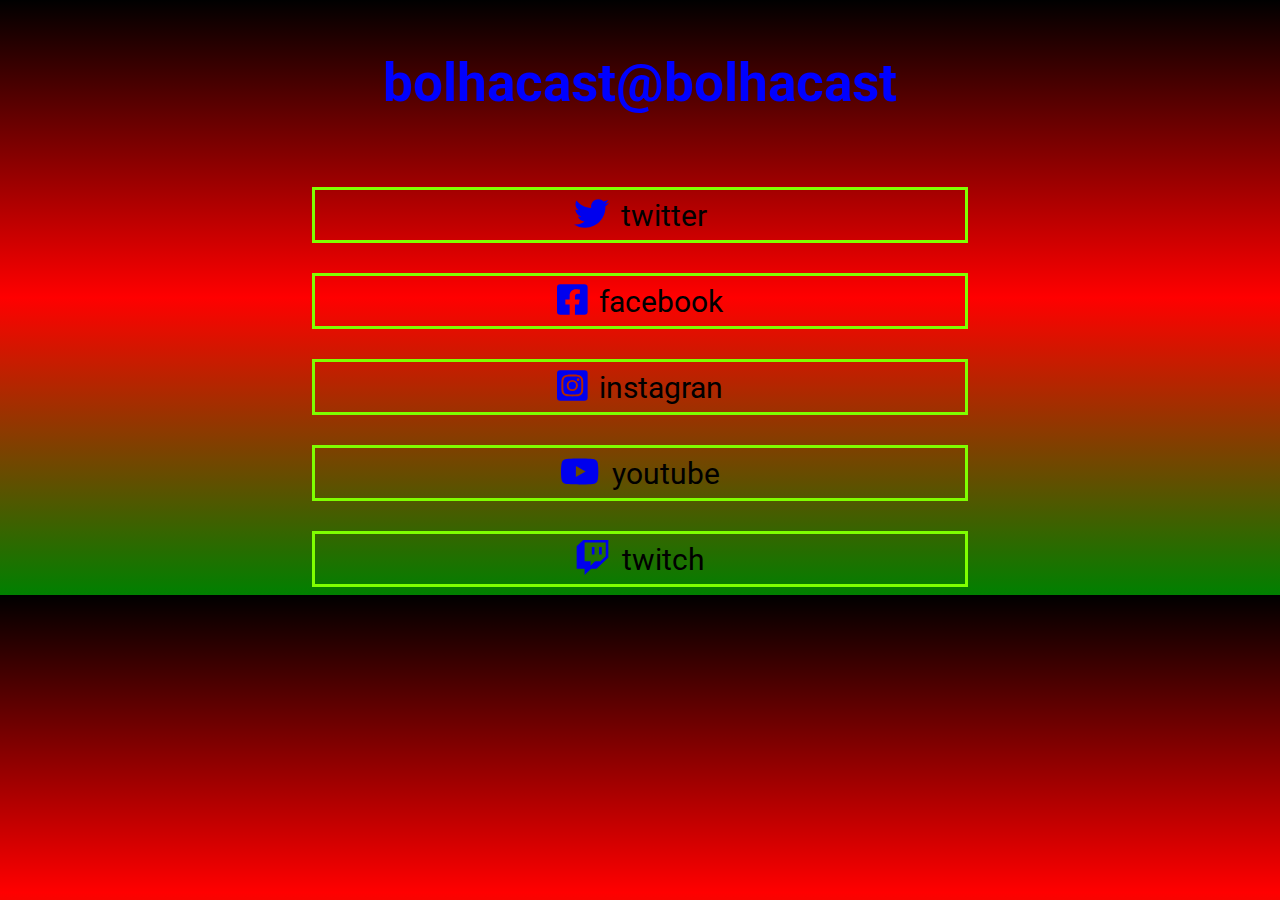
==== index.html @ 8fdf5f22 "codificação do css/html" ====
<!DOCTYPE html>
<html lang="pt-br">

<head>
    <meta charset="UTF-8">
    <meta name="viewport" content="width=device-width, initial-scale=1.0">
    <title>Bolhacast</title>
    <link rel="stylesheet" type="text/css" href="assets/css/global.css" media="screen" />
    <link href="https://fonts.googleapis.com/css2?family=Roboto:wght@400;700&display=swap" rel="stylesheet">
</head>

<body>
    <div class="foto-cabecalho">
        <img src="https://via.placeholder.com/250x250" alt="">
    </div>

    <div class="title">
        <h2>bolhacast@bolhacast</h2>
    </div>
    <div class="big-box">
        <div class="general-box">
            <div class="imag-networks">
                <a class="link-twitter" href="#">
                    <i class="fab fa-twitter"></i>
                </a>
            </div>
            <div class="text-networks">
                <p>twitter</p>
            </div>
        </div>
    </div>

    <div class="big-box">
        <div class="general-box">
            <div class="imag-networks">
                <a class="link-facebook" href="#">
                    <i class="fab fa-facebook-square"></i>
                </a>
            </div>

            <div class="text-networks">
                <p>facebook</p>
            </div>
        </div>
    </div>

    <div class="big-box">
        <div class="general-box">
            <div class="imag-networks">
                <a class="link-instagram" href="#">
                    <i class="fab fa-instagram-square"></i>
                </a>
            </div>

            <div class="text-networks">
                <p>instagran</p>
            </div>
        </div>
    </div>

    <div class="big-box">
        <div class="general-box">
            <div class="imag-networks">
                <a class="link-youtube" href="#">
                    <i class="fab fa-youtube"></i>
                </a>
            </div>

            <div class="text-networks">
                <p>youtube</p>
            </div>
        </div>
    </div>

    <div class="big-box">
        <div class="general-box">
            <div class="imag-networks">
                <a class="link-twitch" href="#">
                    <i class="fab fa-twitch"></i>
                </a>
            </div>

            <div class="text-networks">
                <p>twitch</p>
            </div>
        </div>
    </div>


    <script src="libs/fontawesome-free-5.13.1-web/js/all.min.js"></script>
</body>

</html>
---- assets/css/global.css ----
*{
    padding: 0;
    outline: 0;
    border: 0;
}
h1,h2,h3,h4,p,span,a,button,input{
    font-family: "Roboto", sans-serif;
}
body{
    background-image: linear-gradient(#000, red, green);
}


/* imagen do cabeçalho */
.foto-cabecalho{
    
     display: flex;
    justify-content: center;
 }
 
 .title{
    color: blue;
     text-align: center;
     font-size: 35px;
 }
 .big-box{
     display: flex;
     justify-content: center;
 }
 .general-box{
     display: flex;
     flex-direction: row;
      justify-content: center; 
     border-width: medium;
     border-style: solid;
     border-color: chartreuse;
     width: 650px;
    height: 50px;
    align-items: center;
    margin-top: 30px;
      
 }
 .imag-networks{
    /* margin-top: 38px; */
    margin-right: 0.75rem;
    display: flex;
     font-size: 35px;   
 }
 .text-networks{
     display: flex;
     font-size: 30px;
     /* margin-left: 20px; */
 }
 .link-twitter:hover{
     color: green;
 }
 .link-facebook:hover{
     color: green;
 }
 .link-instagram:hover{
     color: green;
 }
 .link-youtube:hover{
     color: green;
 }
 .link-twitch:hover{
     color: green;
 }
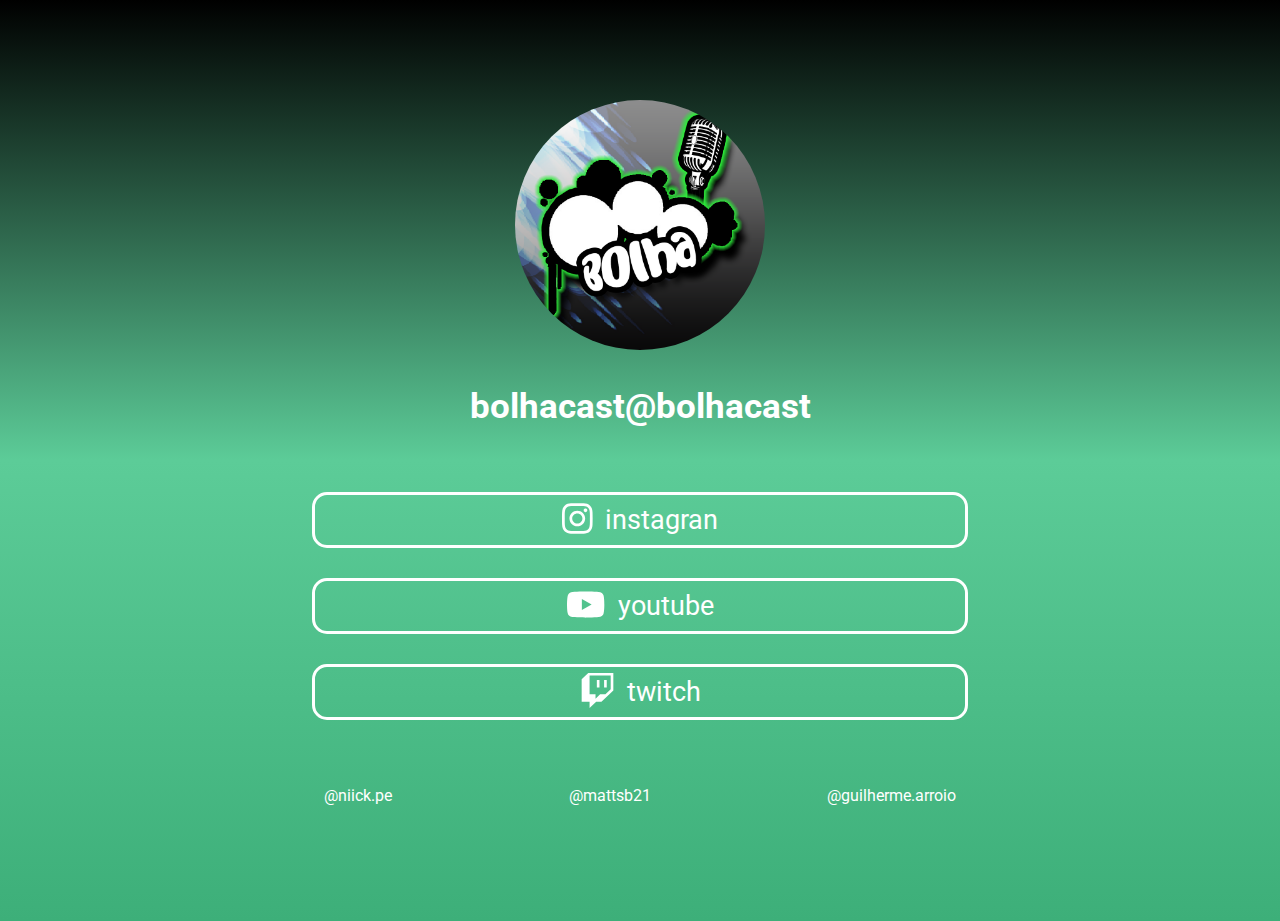
==== commit 5714cbd5: "atualização de toda página" ====
--- a/index.html
+++ b/index.html
@@ -10,15 +10,15 @@
 </head>
 
 <body>
-    <div class="foto-cabecalho">
-        <img src="https://via.placeholder.com/250x250" alt="">
+    <div class="fotocabecalho">
+        <img class="imagen-cabecalho" src="imagens/Bolha-podcast.png" alt="Bolha-podcast">
     </div>
 
     <div class="title">
-        <h2>bolhacast@bolhacast</h2>
+        <h3>bolhacast@bolhacast</h3>
     </div>
-    <div class="big-box">
-        <div class="general-box">
+    <!-- <div class="big-box">
+        <div class="general-box box-twitter">
             <div class="imag-networks">
                 <a class="link-twitter" href="#">
                     <i class="fab fa-twitter"></i>
@@ -28,10 +28,10 @@
                 <p>twitter</p>
             </div>
         </div>
-    </div>
+    </div> -->
 
-    <div class="big-box">
-        <div class="general-box">
+    <!-- <div class="big-box">
+        <div class="general-box box-facebook">
             <div class="imag-networks">
                 <a class="link-facebook" href="#">
                     <i class="fab fa-facebook-square"></i>
@@ -42,13 +42,13 @@
                 <p>facebook</p>
             </div>
         </div>
-    </div>
+    </div> -->
 
     <div class="big-box">
-        <div class="general-box">
+        <div class="general-box box-instagram">
             <div class="imag-networks">
-                <a class="link-instagram" href="#">
-                    <i class="fab fa-instagram-square"></i>
+                <a class="link-instagram" href=" https://www.instagram.com/bolhacast/">
+                    <i class="fab fa-instagram"></i>
                 </a>
             </div>
 
@@ -59,9 +59,9 @@
     </div>
 
     <div class="big-box">
-        <div class="general-box">
+        <div class="general-box box-youtube">
             <div class="imag-networks">
-                <a class="link-youtube" href="#">
+                <a class="link-youtube" href="https://www.youtube.com/channel/UCCIGDnCtrtHBBn8G3YJVVFg">
                     <i class="fab fa-youtube"></i>
                 </a>
             </div>
@@ -73,9 +73,9 @@
     </div>
 
     <div class="big-box">
-        <div class="general-box">
+        <div class="general-box box-twitch">
             <div class="imag-networks">
-                <a class="link-twitch" href="#">
+                <a class="link-twitch" href="https://www.twitch.tv/bolhacast">
                     <i class="fab fa-twitch"></i>
                 </a>
             </div>
@@ -86,6 +86,17 @@
         </div>
     </div>
 
+    <div class="Members-address">
+    <div class="address-nic" >
+        <p><a href=" https://www.instagram.com/niick.pe/"> @niick.pe </a></p>
+    </div>
+    <div class="address-matts">
+        <p><a href="https://www.instagram.com/mattsb21/"> @mattsb21 </a></p>
+    </div>
+    <div class="address-guilherme">
+        <p><a href=" https://www.instagram.com/guilherme.arroio/"> @guilherme.arroio</a></p>    
+    </div>
+</div>
 
     <script src="libs/fontawesome-free-5.13.1-web/js/all.min.js"></script>
 </body>
--- a/assets/css/global.css
+++ b/assets/css/global.css
@@ -7,21 +7,26 @@
     font-family: "Roboto", sans-serif;
 }
 body{
-    background-image: linear-gradient(#000, red, green);
+    background-image: linear-gradient(#000, rgb(92, 204, 152), rgb(61, 175, 121));
 }
 
 
 /* imagen do cabeçalho */
-.foto-cabecalho{
-    
-     display: flex;
+.fotocabecalho{
+  display: flex;
     justify-content: center;
+    margin-top: 100px;
+}
+.imagen-cabecalho{
+     max-width: 250px;
+     border-radius: 150px;
+     
  }
  
  .title{
-    color: blue;
+    color: white;
      text-align: center;
-     font-size: 35px;
+     font-size: 30px;
  }
  .big-box{
      display: flex;
@@ -33,37 +38,80 @@
       justify-content: center; 
      border-width: medium;
      border-style: solid;
-     border-color: chartreuse;
+     border-radius: 15px;
+     border-color: white;
+      
      width: 650px;
     height: 50px;
     align-items: center;
     margin-top: 30px;
       
  }
- .imag-networks{
-    /* margin-top: 38px; */
+ .general-box:hover{
+    background-color:rgb(45, 45, 46);
+    transition: 0.2s;
+ }
+ /* .box-twitter:hover .link-twitter, .box-twitter:hover .text-networks p{
+    color:rgb(0,172,237);
+}
+.box-facebook:hover .link-facebook, .box-facebook:hover .text-networks p{
+color: #3b5998;
+} */
+.box-instagram:hover .link-instagram, .box-instagram:hover .text-networks p{
+    color:  #517fa4;
+}
+.box-youtube:hover .link-youtube, .box-youtube:hover .text-networks p{
+    color: #bb0000;
+}
+.box-twitch:hover .link-twitch, .box-twitch:hover .text-networks p{
+    color: #6441a5;
+}
+ .imag-networks{ 
     margin-right: 0.75rem;
     display: flex;
      font-size: 35px;   
  }
  .text-networks{
      display: flex;
-     font-size: 30px;
-     /* margin-left: 20px; */
+     font-size: 27px;
+     color: white;
  }
- .link-twitter:hover{
-     color: green;
- }
+.imag-networks a{
+    color: white;
+}
+ 
  .link-facebook:hover{
-     color: green;
+     color: #3b5998;
  }
  .link-instagram:hover{
-     color: green;
+     color: #517fa4;
  }
  .link-youtube:hover{
-     color: green;
+     color: #bb0000;
  }
  .link-twitch:hover{
-     color: green;
+     color:  #6441a5;
  }
- + .Members-address{
+     display: flex;
+     flex-direction: row;
+     justify-content: space-between;  
+     width: 50%;
+     margin: auto;
+     margin-top: 50px;
+     margin-bottom: 100px;
+ }
+ .Members-address a{
+     color: white;
+     text-decoration: none;
+ }
+ /* .address-nic{
+     margin-right: 70px;
+ }
+ .address-matts{
+     margin-right: 70px;
+ }
+
+ .address-guilherme{
+     margin-right: 70px;
+ } */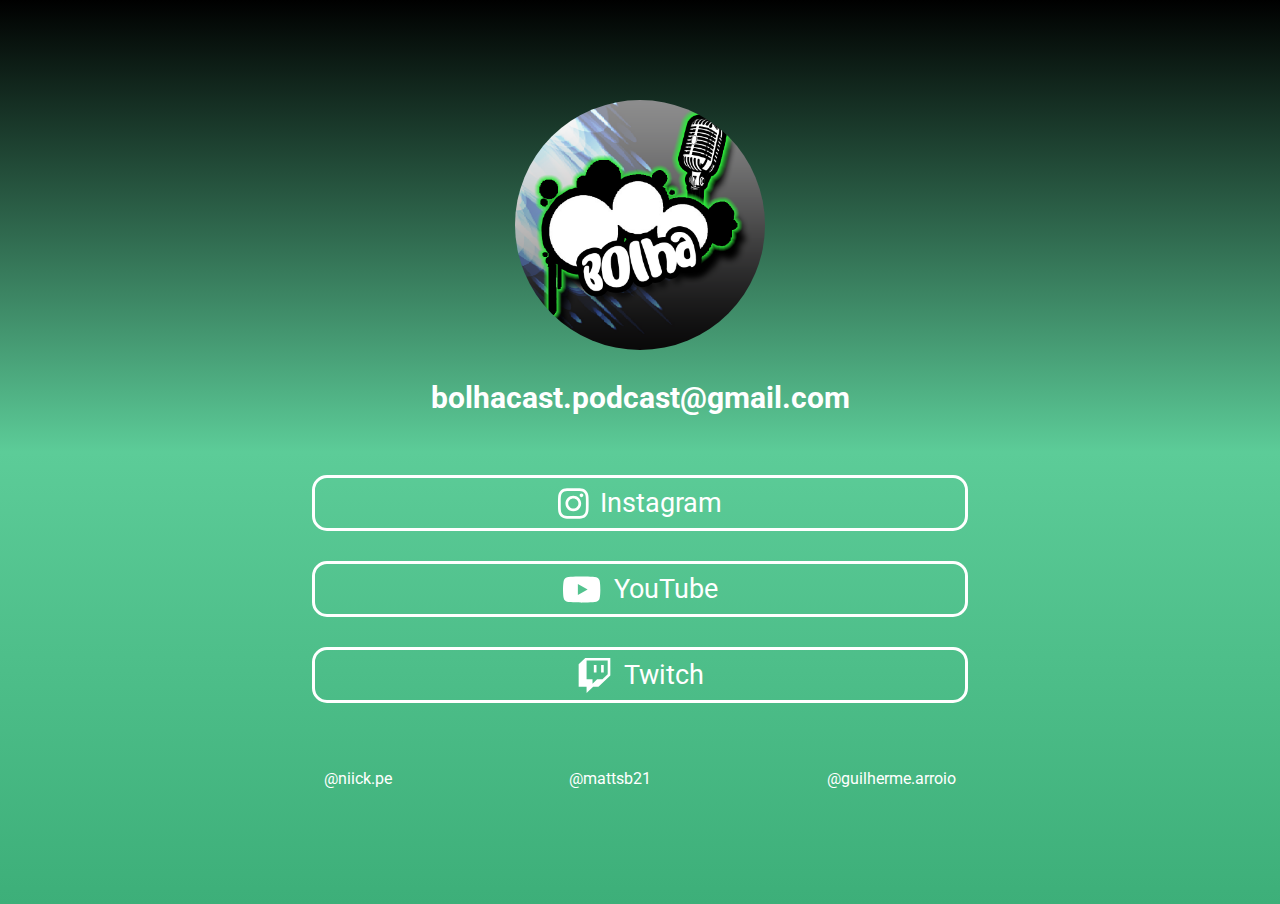
==== commit 172daf85: "atualização da pagina" ====
--- a/index.html
+++ b/index.html
@@ -15,88 +15,61 @@
     </div>
 
     <div class="title">
-        <h3>bolhacast@bolhacast</h3>
+        <h3><a class="address" href="mailto:bolhacast.podcast@gmail.com">bolhacast.podcast@gmail.com</a></h3>
     </div>
-    <!-- <div class="big-box">
-        <div class="general-box box-twitter">
-            <div class="imag-networks">
-                <a class="link-twitter" href="#">
-                    <i class="fab fa-twitter"></i>
-                </a>
-            </div>
-            <div class="text-networks">
-                <p>twitter</p>
-            </div>
-        </div>
-    </div> -->
-
-    <!-- <div class="big-box">
-        <div class="general-box box-facebook">
-            <div class="imag-networks">
-                <a class="link-facebook" href="#">
-                    <i class="fab fa-facebook-square"></i>
-                </a>
-            </div>
-
-            <div class="text-networks">
-                <p>facebook</p>
-            </div>
-        </div>
-    </div> -->
 
     <div class="big-box">
         <div class="general-box box-instagram">
-            <div class="imag-networks">
-                <a class="link-instagram" href=" https://www.instagram.com/bolhacast/">
+            <a class="link-instagram" href=" https://www.instagram.com/bolhacast/">
+                <div class="imag-networks-instagram">
                     <i class="fab fa-instagram"></i>
-                </a>
-            </div>
+                </div>
+                <div class="text-networks">
+                    <p>Instagram</p>
+                </div>
+            </a>
+        </div>
 
-            <div class="text-networks">
-                <p>instagran</p>
-            </div>
-        </div>
+
     </div>
 
     <div class="big-box">
         <div class="general-box box-youtube">
-            <div class="imag-networks">
-                <a class="link-youtube" href="https://www.youtube.com/channel/UCCIGDnCtrtHBBn8G3YJVVFg">
+            <a class="link-youtube" href="https://www.youtube.com/channel/UCCIGDnCtrtHBBn8G3YJVVFg">
+                <div class="imag-networks-youtube">
                     <i class="fab fa-youtube"></i>
-                </a>
-            </div>
-
-            <div class="text-networks">
-                <p>youtube</p>
-            </div>
+                </div>
+                <div class="text-networks">
+                    <p>YouTube</p>
+                </div>
+            </a>
         </div>
     </div>
 
     <div class="big-box">
         <div class="general-box box-twitch">
-            <div class="imag-networks">
-                <a class="link-twitch" href="https://www.twitch.tv/bolhacast">
+            <a class="link-twitch" href="https://www.twitch.tv/bolhacast">
+                <div class="imag-networks-twitch">
                     <i class="fab fa-twitch"></i>
-                </a>
-            </div>
-
-            <div class="text-networks">
-                <p>twitch</p>
-            </div>
+                </div>
+                <div class="text-networks">
+                    <p>Twitch</p>
+                </div>
+            </a>
         </div>
     </div>
 
     <div class="Members-address">
-    <div class="address-nic" >
-        <p><a href=" https://www.instagram.com/niick.pe/"> @niick.pe </a></p>
+        <div class="address-nic">
+            <p><a href=" https://www.instagram.com/niick.pe/"> @niick.pe </a></p>
+        </div>
+        <div class="address-matts">
+            <p><a href="https://www.instagram.com/mattsb21/"> @mattsb21 </a></p>
+        </div>
+        <div class="address-guilherme">
+            <p><a href=" https://www.instagram.com/guilherme.arroio/"> @guilherme.arroio</a></p>
+        </div>
     </div>
-    <div class="address-matts">
-        <p><a href="https://www.instagram.com/mattsb21/"> @mattsb21 </a></p>
-    </div>
-    <div class="address-guilherme">
-        <p><a href=" https://www.instagram.com/guilherme.arroio/"> @guilherme.arroio</a></p>    
-    </div>
-</div>
 
     <script src="libs/fontawesome-free-5.13.1-web/js/all.min.js"></script>
 </body>
--- a/assets/css/global.css
+++ b/assets/css/global.css
@@ -19,14 +19,23 @@
 }
 .imagen-cabecalho{
      max-width: 250px;
-     border-radius: 150px;
-     
+     border-radius: 150px;  
  }
  
- .title{
-    color: white;
+ .title h3{
+   display: flex;
+    justify-content: center;
      text-align: center;
      font-size: 30px;
+    max-width: 50%;
+    margin: auto;
+    margin-top: 30px;
+    margin-bottom: 30px;
+ }
+ .address{
+     color: white;
+     text-decoration: none;
+    
  }
  .big-box{
      display: flex;
@@ -40,58 +49,78 @@
      border-style: solid;
      border-radius: 15px;
      border-color: white;
-      
      width: 650px;
     height: 50px;
     align-items: center;
-    margin-top: 30px;
-      
+    margin-top: 30px;   
+ }
+ .link-instagram{
+     display: flex;
+     flex-direction: row;
+     justify-content: center;
+     align-items: center;
+     text-decoration: none;
+     width: 100%;
+ }
+ .link-youtube{
+    display: flex;
+    flex-direction: row;
+    justify-content: center;
+    align-items: center;
+    text-decoration: none;
+    width: 100%;
+ }
+ .link-twitch{
+    display: flex;
+    flex-direction: row;
+    justify-content: center;
+    align-items: center;
+    text-decoration: none;  
+    width: 100%; 
  }
  .general-box:hover{
-    background-color:rgb(45, 45, 46);
+    background-color: rgb(211 226 230);
     transition: 0.2s;
  }
- /* .box-twitter:hover .link-twitter, .box-twitter:hover .text-networks p{
-    color:rgb(0,172,237);
-}
-.box-facebook:hover .link-facebook, .box-facebook:hover .text-networks p{
-color: #3b5998;
-} */
-.box-instagram:hover .link-instagram, .box-instagram:hover .text-networks p{
+ 
+.box-instagram:hover .link-instagram .imag-networks-instagram svg, .box-instagram:hover .link-instagram .text-networks p{
     color:  #517fa4;
 }
-.box-youtube:hover .link-youtube, .box-youtube:hover .text-networks p{
+.box-youtube:hover .link-youtube .imag-networks-youtube svg, .box-youtube:hover .link-youtube .text-networks p{
     color: #bb0000;
 }
-.box-twitch:hover .link-twitch, .box-twitch:hover .text-networks p{
+.box-twitch:hover .link-twitch .imag-networks-twitch svg, .box-twitch:hover .link-twitch .text-networks p{
     color: #6441a5;
 }
  .imag-networks{ 
     margin-right: 0.75rem;
     display: flex;
-     font-size: 35px;   
+     font-size: 35px; 
+     color: white;  
  }
  .text-networks{
      display: flex;
      font-size: 27px;
      color: white;
  }
-.imag-networks a{
-    color: white;
+ .imag-networks-instagram {
+    margin-right: 0.75rem;
+    display: flex;
+     font-size: 35px; 
+     color: white;  
+}  
+.imag-networks-youtube{
+    margin-right: 0.75rem;
+    display: flex;
+     font-size: 35px; 
+     color: white;  
 }
- 
- .link-facebook:hover{
-     color: #3b5998;
- }
- .link-instagram:hover{
-     color: #517fa4;
- }
- .link-youtube:hover{
-     color: #bb0000;
- }
- .link-twitch:hover{
-     color:  #6441a5;
- }
+.imag-networks-twitch{
+    margin-right: 0.75rem;
+    display: flex;
+     font-size: 35px; 
+     color: white;    
+}
  .Members-address{
      display: flex;
      flex-direction: row;
@@ -105,13 +134,21 @@
      color: white;
      text-decoration: none;
  }
- /* .address-nic{
-     margin-right: 70px;
- }
- .address-matts{
-     margin-right: 70px;
- }
 
- .address-guilherme{
-     margin-right: 70px;
- } */+ @media screen and (max-width: 600px) {
+    .title h3{
+        font-size: 22px;  
+    }
+
+    .big-box{
+        margin: 0 15px;
+    }
+
+    .Members-address{  
+        flex-direction: column;
+        align-items: center;
+        width: 100%;   
+    }
+  }
+
+
